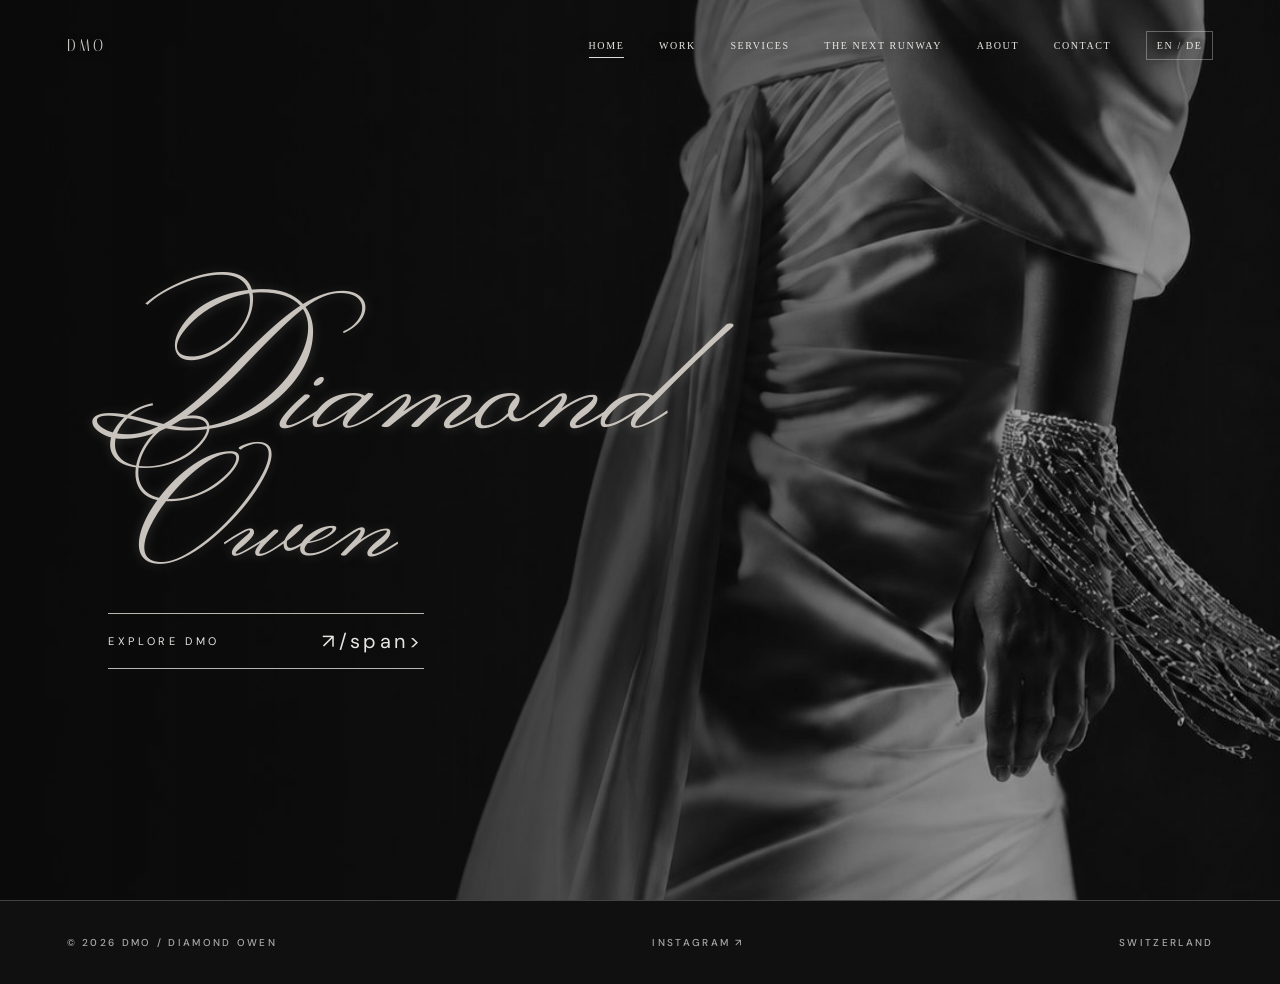
==== index.html @ 36772b0c "Update index.html" ====
<!doctype html><html lang="en"><head><meta charset="utf-8"><meta name="viewport" content="width=device-width,initial-scale=1"><meta name="description" content="Diamond Owen — fashion design, creative direction and The Next Runway."><title>Home — DMO / Diamond Owen</title><link rel="stylesheet" href="style.css"></head><body class="home-fullbleed"><header><a class="brand" href="index.html" aria-label="DMO home">DMO</a><button class="menu" aria-label="Toggle menu" aria-expanded="false">☰</button><nav class="nav" aria-label="Main navigation"><a href="index.html" class="active" data-en="HOME" data-de="START">HOME</a><a href="work.html" class="" data-en="WORK" data-de="ARBEITEN">WORK</a><a href="services.html" class="" data-en="SERVICES" data-de="LEISTUNGEN">SERVICES</a><a href="runway.html" class="" data-en="THE NEXT RUNWAY" data-de="THE NEXT RUNWAY">THE NEXT RUNWAY</a><a href="about.html" class="" data-en="ABOUT" data-de="ÜBER MICH">ABOUT</a><a href="contact.html" class="" data-en="CONTACT" data-de="KONTAKT">CONTACT</a><button class="lang" aria-label="Switch language">EN / DE</button></nav></header><main class="maison-home">
<section class="maison-hero" aria-label="Diamond Owen editorial homepage">
  <div class="maison-image" role="img" aria-label="Black and white draped garment with silver chain bracelet"></div>
  <div class="maison-shade"></div>
  
  <div class="maison-title wipe"><h1 class="type-statement burgues-title"><span class="signature-line">Diamond</span><span class="signature-line signature-owen">Owen</span></h1><a class="maison-enter" href="work.html"><span data-en="EXPLORE DMO" data-de="DMO ENTDECKEN">EXPLORE DMO</span><span class="maison-enter-icon" aria-hidden="true">&#8599;/span></a></div>
</section>
</main><footer class="footer"><span>© 2026 DMO / DIAMOND OWEN</span><a href="https://www.instagram.com/diamondowen.official/" target="_blank" rel="noopener">INSTAGRAM ↗</a><span>SWITZERLAND</span></footer><script src="script.js" defer></script></body></html>
---- style.css ----
@import url('https://fonts.googleapis.com/css2?family=DM+Sans:wght@300;400;500;600&family=Italiana&display=swap');
:root{--ink:#0b0b0b;--paper:#ecebe8;--line:#5a5856;--muted:#b7b5b0}*{box-sizing:border-box}html{background:var(--ink)}body{margin:0;background:var(--ink);color:var(--paper);font-family:'DM Sans',Arial,sans-serif;-webkit-font-smoothing:antialiased}a{color:inherit;text-decoration:none}button{font:inherit;cursor:pointer}::selection{background:#ddd;color:#111}header{height:91px;position:relative;z-index:20;display:flex;align-items:center;justify-content:space-between;padding:0 5.2%;border-bottom:1px solid #ffffff30;background:#0b0b0b}.brand{font:400 34px/1 'Italiana',Georgia,serif;letter-spacing:.1em}.nav{display:flex;gap:clamp(17px,2.5vw,46px);align-items:center}.nav a,.lang,.overline,.cta,.micro,.footer,.index{font-size:10px;letter-spacing:.23em;text-transform:uppercase;font-weight:500}.nav a{position:relative;white-space:nowrap;padding:9px 0}.nav a:after{content:'';position:absolute;bottom:2px;left:0;width:0;height:1px;background:#ddd;transition:width .4s}.nav a:hover:after,.nav a.active:after{width:100%}.lang{background:none;border:1px solid #ffffff50;color:var(--paper);padding:10px 13px}.menu{display:none;border:0;background:none;color:white;font-size:26px}.overline{color:#ddd;line-height:1.8}.serif{font-family:'Italiana',Georgia,serif;font-weight:400;letter-spacing:-.035em}.cta{display:inline-flex;align-items:center;gap:40px;border-bottom:1px solid #ddd;padding:14px 0;transition:gap .35s}.cta:hover{gap:65px}.cta .arrow{font-size:19px;line-height:0}.frame{position:relative;overflow:hidden}.home-hero{min-height:calc(100svh - 91px);display:flex;align-items:center;background:#0c0c0c}.home-photo{position:absolute;inset:0 0 0 40%;background:url('assets/hero-reference.jpg') center 45%/cover no-repeat;filter:grayscale(1)}.home-hero:after{content:'';position:absolute;inset:0;background:linear-gradient(90deg,#0b0b0b 0%,#0b0b0bf2 25%,#0b0b0b80 50%,transparent 78%);pointer-events:none}.home-copy{position:relative;z-index:2;width:100%;padding:9vw 7.2%;}.home-copy h1{font:400 clamp(75px,10vw,174px)/.85 'Italiana',Georgia,serif;letter-spacing:-.07em;margin:40px 0 42px;max-width:850px}.home-copy .descriptor{letter-spacing:.28em;font-size:10px;line-height:2.5;max-width:500px}.home-copy .cta{margin-top:65px}.side-index{position:absolute;right:4%;bottom:35px;z-index:2;color:#ddd;font-size:10px;letter-spacing:.2em}.intro-grid{display:grid;grid-template-columns:1fr 1fr;min-height:75vh}.intro-text{padding:12vw 8vw;display:flex;flex-direction:column;justify-content:center}.intro-text h2{font-size:clamp(62px,7vw,120px);line-height:.88;margin:26px 0 40px}.intro-text p{font-size:14px;line-height:2;max-width:460px;color:#bbb}.intro-image{position:relative;min-height:600px}.intro-image img{position:absolute;inset:0;width:100%;height:100%;object-fit:cover;filter:grayscale(1)}.page-head{position:relative;min-height:520px;display:flex;align-items:center;padding:8vw 7%;border-bottom:1px solid #ffffff35;overflow:hidden}.page-head h1{font-size:clamp(85px,13vw,205px);line-height:.8;margin:22px 0 25px;position:relative;z-index:2}.page-head .sub{font-size:11px;letter-spacing:.3em;line-height:2;position:relative;z-index:2}.page-head .head-image{position:absolute;right:0;top:0;height:100%;width:51%;object-fit:cover;filter:grayscale(1) brightness(.58);mask-image:linear-gradient(90deg,transparent,#000 40%)}.work-grid{display:grid;grid-template-columns:repeat(3,minmax(0,1fr))}.tile{position:relative;display:block;height:clamp(500px,60vw,730px);border-right:1px solid #ffffff55;overflow:hidden}.tile:last-child{border-right:0}.tile img{width:100%;height:100%;object-fit:cover;filter:grayscale(1) brightness(.67);transition:transform 1.2s ease,filter 1.2s}.tile:hover img{transform:scale(1.06);filter:grayscale(1) brightness(.88)}.tile:after{content:'';position:absolute;inset:0;background:linear-gradient(0deg,#000d,transparent 55%)}.tile .label{position:absolute;bottom:8%;left:8%;z-index:2}.tile h2{font:400 clamp(35px,4vw,65px)/.94 'Italiana',Georgia,serif;margin:18px 0}.tile .arrow{font-size:28px}.statement{padding:10vw 7%;border-bottom:1px solid #ffffff35;display:flex;justify-content:space-between;gap:60px}.statement h2{font:400 clamp(45px,7vw,105px)/1 'Italiana',Georgia,serif;margin:0;max-width:900px}.statement p{max-width:320px;color:#aaa;line-height:1.9;font-size:13px}.service-list{padding:4vw 7% 10vw}.service-row{display:grid;grid-template-columns:80px 1fr 1fr 30px;gap:30px;align-items:start;padding:55px 0;border-bottom:1px solid #ffffff55}.service-row h2{font:400 clamp(38px,5vw,78px)/1 'Italiana',Georgia,serif;margin:0}.service-row p{font-size:13px;line-height:2;color:#bbb;max-width:380px;margin:0}.service-row a{font-size:26px;transition:transform .3s}.service-row a:hover{transform:translate(6px,-6px)}.runway-feature{display:grid;grid-template-columns:48% 1fr;gap:6%;padding:8vw 7%;align-items:center}.runway-feature img{width:100%;height:690px;object-fit:cover;filter:grayscale(1)}.runway-feature h2{font:400 clamp(60px,8vw,120px)/.9 'Italiana',Georgia,serif;margin:25px 0}.runway-feature p,.about-text p{font-size:14px;line-height:2.1;color:#c0bebc}.gallery{display:grid;grid-template-columns:1fr 1fr 1fr;gap:10px;padding:0 7% 9vw}.gallery img{width:100%;height:480px;object-fit:cover;filter:grayscale(1);transition:filter .5s}.gallery img:hover{filter:grayscale(0)}.about-layout{display:grid;grid-template-columns:44% 1fr;gap:7%;padding:9vw 7%}.about-layout>img{width:100%;height:780px;object-fit:cover;filter:grayscale(1)}.about-text h2{font:400 clamp(52px,7vw,105px)/.95 'Italiana',Georgia,serif;margin:22px 0 50px}.about-text p{max-width:610px}.contact-panel{min-height:70vh;padding:12vw 7%;display:flex;flex-direction:column;justify-content:center}.contact-panel h1{font:400 clamp(80px,13vw,190px)/.88 'Italiana',Georgia,serif;margin:20px 0 50px}.contact-panel .email{font-size:clamp(15px,2.5vw,28px);border-bottom:1px solid #888;align-self:flex-start;padding-bottom:14px;letter-spacing:.07em}.footer{border-top:1px solid #ffffff35;display:flex;justify-content:space-between;gap:20px;padding:35px 5.2%;color:#a9a9a9}.reveal{opacity:0;transform:translateY(35px);transition:opacity .85s ease,transform .85s ease}.reveal.visible{opacity:1;transform:none}.wipe{animation:arrive 1.1s both}@keyframes arrive{from{opacity:0;transform:translateY(25px)}to{opacity:1;transform:none}}@media(max-width:900px){header{height:72px}.menu{display:block}.nav{display:none;position:absolute;top:72px;left:0;right:0;padding:30px 7%;background:#0b0b0b;flex-direction:column;align-items:flex-start;border-bottom:1px solid #777}.nav.open{display:flex}.home-hero{min-height:calc(100svh - 72px)}.home-photo{left:15%;opacity:.8}.home-hero:after{background:linear-gradient(90deg,#0b0b0bed,#0b0b0b66 80%)}.home-copy h1{font-size:clamp(65px,12vw,110px)}.intro-grid,.runway-feature,.about-layout{grid-template-columns:1fr}.intro-image{min-height:450px}.work-grid{grid-template-columns:1fr}.tile{height:560px;border-right:0;border-bottom:1px solid #777}.statement{display:block}.service-row{grid-template-columns:35px 1fr 28px}.service-row p{grid-column:2;grid-row:2}.service-row a{grid-column:3;grid-row:1}.gallery{grid-template-columns:1fr 1fr}.gallery img{height:300px}.runway-feature img{height:520px}.about-layout>img{height:560px}.page-head{min-height:400px}.footer{flex-wrap:wrap}}@media(max-width:520px){.home-copy{padding:12vw 7%}.home-copy h1{font-size:72px}.home-photo{left:0;background-position:60% center}.home-hero:after{background:linear-gradient(90deg,#0b0b0bf5,#0b0b0b66)}.page-head h1{font-size:72px}.gallery{grid-template-columns:1fr}.gallery img{height:380px}.statement h2{font-size:58px}.footer{font-size:9px}}@media(prefers-reduced-motion:reduce){*,*:before,*:after{animation:none!important;transition:none!important;scroll-behavior:auto!important}.reveal{opacity:1;transform:none}}
/* MAISON EDITORIAL / refined typography and image treatment */
:root{--ink:#090909;--paper:#e8e6e2}
header{height:78px;background:rgba(8,8,8,.93);border-bottom:1px solid rgba(255,255,255,.19);padding:0 4.5%;backdrop-filter:blur(12px)}
.brand{font-family:Georgia,serif;font-size:26px;letter-spacing:.21em;font-weight:400}
.nav a,.lang{font-family:Georgia,serif;font-weight:400;font-size:10px;letter-spacing:.16em}
.nav{gap:clamp(16px,2.7vw,43px)}
.lang{padding:8px 10px}
.maison-home{background:#090909}.maison-hero{position:relative;min-height:calc(100svh - 78px);height:min(920px,calc(100svh - 78px));overflow:hidden;isolation:isolate;background:#111}
.maison-image{position:absolute;inset:0;background-image:url('assets/hero-reference.jpg');background-size:auto 120%;background-position:right 42%;background-repeat:no-repeat;filter:grayscale(1) contrast(1.05);transform:scale(1.015);animation:maison-image-in 2.2s cubic-bezier(.2,.7,.1,1) both}
.maison-shade{position:absolute;inset:0;background:linear-gradient(90deg,#090909 0%,#090909 25%,rgba(9,9,9,.97) 35%,rgba(9,9,9,.78) 47%,rgba(9,9,9,.18) 69%,rgba(9,9,9,.05) 100%);pointer-events:none}
.maison-meta{position:absolute;top:7%;left:6%;right:6%;display:flex;justify-content:space-between;font-size:9px;letter-spacing:.26em;color:#d4d0cb;z-index:2}
.maison-title{position:absolute;z-index:3;left:7%;top:49%;transform:translateY(-43%);width:min(57%,760px);animation:maison-copy-in 1.15s ease both}
.maison-kicker{font-size:10px;letter-spacing:.34em;margin-bottom:30px;color:#d4d0cb}
.maison-title h1{font-family:Arial,Helvetica,sans-serif;font-size:clamp(64px,8.8vw,154px);font-weight:400;line-height:.94;letter-spacing:-.075em;margin:0;white-space:nowrap}
.maison-title h1 span{display:block}.maison-period{display:inline!important;color:#85817e}
.maison-rule{width:75px;height:1px;background:#b9b5af;margin:39px 0 27px}
.maison-caption{font-size:12px;line-height:1.9;letter-spacing:.035em;color:#d0ceca;max-width:360px}
.maison-enter{margin-top:40px;display:inline-flex;align-items:center;justify-content:space-between;gap:70px;padding:17px 0;border-top:1px solid #b9b5af;border-bottom:1px solid #b9b5af;font-size:10px;letter-spacing:.22em;transition:padding .3s,background .3s}
.maison-enter:hover{padding-left:15px;padding-right:15px;background:#f2eee7;color:#090909}.maison-enter-icon{font-size:20px}
.maison-vertical{position:absolute;z-index:2;right:2.7%;top:48%;writing-mode:vertical-rl;font-size:9px;letter-spacing:.26em;color:#e4e0db}
.maison-scroll{position:absolute;bottom:5%;left:7%;z-index:2;font-size:9px;letter-spacing:.23em;display:flex;gap:25px;align-items:center}.maison-scroll span{font-size:22px}
.maison-manifesto{display:grid;grid-template-columns:26% 1fr;padding:10vw 7%;border-top:1px solid #444;border-bottom:1px solid #444;gap:4vw}
.maison-manifesto-label,.maison-small{font-size:10px;letter-spacing:.25em;color:#bbb}
.maison-big{font-family:Arial,Helvetica,sans-serif;font-size:clamp(52px,8vw,140px);font-weight:400;letter-spacing:-.065em;line-height:1.01;margin:0}.maison-big em{font-family:Georgia,serif;font-weight:400;letter-spacing:-.07em}
.maison-manifesto-bottom{display:flex;gap:40px;align-items:end;justify-content:space-between;margin-top:70px}.maison-manifesto-bottom p{max-width:370px;font-size:14px;line-height:1.9;color:#bdbab5}
.maison-line-link{display:inline-block;white-space:nowrap;padding:13px 0;border-bottom:1px solid #aaa;font-size:10px;letter-spacing:.2em;transition:letter-spacing .3s}.maison-line-link:hover{letter-spacing:.27em}
.maison-feature{display:grid;grid-template-columns:56% 44%;min-height:750px}.maison-feature-image{position:relative;display:block;overflow:hidden}.maison-feature-image img{width:100%;height:100%;object-fit:cover;filter:grayscale(1) brightness(.7);transition:transform 1.2s,filter 1.2s}.maison-feature-image:hover img{transform:scale(1.04);filter:grayscale(1) brightness(.88)}.maison-image-index{position:absolute;bottom:40px;left:40px;font-size:10px;letter-spacing:.24em}
.maison-feature-copy{padding:10%;display:flex;flex-direction:column;justify-content:center;align-items:start}.maison-feature-copy h2{font:400 clamp(53px,6vw,105px)/.97 Arial,sans-serif;letter-spacing:-.07em;margin:30px 0}.maison-feature-copy h2 i{font-family:Georgia,serif;font-weight:400}.maison-feature-copy p{font-size:14px;line-height:1.9;color:#bbb;max-width:380px;margin:0 0 30px}
@keyframes maison-image-in{from{opacity:.35;transform:scale(1.06)}to{opacity:1;transform:scale(1.015)}}@keyframes maison-copy-in{from{opacity:0;translate:0 25px}to{opacity:1;translate:0 0}}
@media(min-width:1450px){.maison-image{background-size:auto 125%;background-position:right center}.maison-shade{background:linear-gradient(90deg,#090909 0%,#090909 27%,rgba(9,9,9,.95) 39%,rgba(9,9,9,.55) 57%,transparent 83%)}}
@media(max-width:900px){header{height:72px}.maison-hero{min-height:720px;height:calc(100svh - 72px)}.maison-image{background-size:auto 105%;background-position:68% center}.maison-shade{background:linear-gradient(90deg,#090909 0%,rgba(9,9,9,.9) 33%,rgba(9,9,9,.32) 100%)}.maison-title{left:7%;width:75%;top:52%}.maison-title h1{font-size:clamp(58px,10vw,105px)}.maison-meta{top:5%}.maison-manifesto{grid-template-columns:1fr;gap:60px}.maison-feature{grid-template-columns:1fr}.maison-feature-image{height:650px}.maison-feature-copy{min-height:480px}}
@media(max-width:550px){.maison-hero{min-height:700px}.maison-image{background-size:auto 100%;background-position:61% center}.maison-shade{background:linear-gradient(90deg,rgba(9,9,9,.97),rgba(9,9,9,.8) 45%,rgba(9,9,9,.25) 100%)}.maison-meta span:last-child{display:none}.maison-title{width:88%;top:51%}.maison-title h1{font-size:clamp(53px,13.2vw,75px)}.maison-kicker{font-size:8px}.maison-caption{font-size:11px}.maison-enter{gap:35px}.maison-vertical{display:none}.maison-big{font-size:clamp(48px,11vw,75px)}.maison-manifesto-bottom{display:block}.maison-manifesto-bottom .maison-line-link{margin-top:24px}.maison-feature-image{height:510px}}
@media(prefers-reduced-motion:reduce){.maison-image,.maison-title{animation:none}}

/* 2026 refined art direction: restraint, editorial space, no unnecessary hero labels */
.maison-hero{height:calc(100svh - 78px);min-height:640px;background:#090909}
.maison-image{background-size:auto 114%;background-position:right center;filter:grayscale(1) contrast(1.09) brightness(.84)}
.maison-shade{background:linear-gradient(90deg,#090909 0%,#090909 13%,rgba(9,9,9,.97) 29%,rgba(9,9,9,.73) 45%,rgba(9,9,9,.18) 69%,rgba(9,9,9,0) 100%)}
.maison-title{left:7.5%;top:53%;width:min(58%,760px)}
.maison-title h1{font-family:Arial,Helvetica,sans-serif;font-weight:300;font-size:clamp(65px,7.2vw,115px);line-height:1.04;letter-spacing:-.045em;white-space:normal}
.maison-title h1 span{display:block}
.maison-rule{margin-top:36px;opacity:.55}
.maison-enter{margin-top:48px;font-size:10px;letter-spacing:.29em}
.maison-enter:hover{opacity:.6}
.about-layout>img{object-fit:cover;object-position:center 35%;filter:grayscale(1) contrast(1.1)}
@media(max-width:900px){.maison-image{background-size:auto 105%;background-position:70% center}.maison-title{width:80%;top:54%}.maison-title h1{font-size:clamp(60px,9.5vw,96px)}}
@media(max-width:550px){.maison-hero{min-height:680px}.maison-image{background-size:auto 100%;background-position:66% center}.maison-shade{background:linear-gradient(90deg,rgba(9,9,9,.94),rgba(9,9,9,.7) 50%,rgba(9,9,9,.18))}.maison-title{left:7%;width:89%}.maison-title h1{font-size:clamp(49px,12vw,70px);letter-spacing:-.04em}}

/* Refined editorial details + direct commission actions */
.maison-dot{display:inline!important;color:#d0c7ba;font-weight:300;letter-spacing:0;position:relative;left:.025em}
.hero-actions{display:flex;flex-wrap:wrap;gap:12px 32px;margin-top:24px}.hero-secondary{font-size:10px;letter-spacing:.19em;border-bottom:1px solid #777;padding:12px 0;transition:border-color .3s,transform .3s}.hero-secondary:hover{border-color:#fff;transform:translateY(-3px)}
.maison-enter{margin-top:26px}
.booking-strip{border-top:1px solid #494949;border-bottom:1px solid #494949;padding:32px 7.5%;display:grid;grid-template-columns:1fr 3fr;gap:40px;background:#101010}.booking-label{font-size:10px;letter-spacing:.25em;color:#9b9691;padding-top:13px}.booking-items{display:grid;grid-template-columns:repeat(3,1fr);gap:24px}.booking-items a{display:flex;justify-content:space-between;align-items:center;gap:12px;border-bottom:1px solid #777;padding:12px 0;font-size:11px;letter-spacing:.13em;transition:padding .3s,border-color .3s}.booking-items a:hover{padding-left:8px;border-color:#fff}.booking-items span{font-size:19px}
.service-row{grid-template-columns:60px minmax(0,1.15fr) minmax(0,1fr) 125px}.service-row a.book-service{font:500 10px/1.5 Arial,sans-serif;letter-spacing:.16em;white-space:nowrap;border-bottom:1px solid #999;padding:5px 0}.service-row a.book-service:hover{transform:translateY(-3px)}
@media(max-width:900px){.booking-strip{grid-template-columns:1fr}.booking-items{grid-template-columns:1fr 1fr}.service-row{grid-template-columns:35px 1fr 100px}.service-row p{grid-column:2/4;grid-row:2}.service-row a.book-service{grid-column:3;grid-row:1}}
@media(max-width:550px){.booking-items{grid-template-columns:1fr}.hero-actions{gap:8px 18px}.hero-secondary{font-size:9px}.maison-enter{margin-top:20px}.booking-strip{padding:28px 7%}.service-row{grid-template-columns:28px 1fr 88px;gap:14px}.service-row a.book-service{font-size:9px}}

/* 2026 DMO / maison textured home revision */
.maison-hero{background:#171717;isolation:isolate}
.maison-hero::before{content:"";position:absolute;inset:0;z-index:1;pointer-events:none;background:radial-gradient(ellipse at 21% 45%,rgba(103,100,96,.16),transparent 49%),linear-gradient(115deg,rgba(57,56,54,.20),transparent 55%),url('assets/editorial-grain.svg');background-size:auto,auto,240px 240px;opacity:.75;mix-blend-mode:screen}
.maison-image{background-image:url('assets/hero-original.jpg');background-size:auto 116%;background-position:right center;filter:grayscale(1) contrast(1.08) brightness(.84)}
.maison-shade{background:linear-gradient(90deg,rgba(14,14,14,.97) 0%,rgba(17,17,17,.92) 24%,rgba(17,17,17,.73) 41%,rgba(17,17,17,.18) 67%,transparent 100%)}
.maison-title{z-index:3;left:7%;width:min(65%,900px)}
.maison-title h1{font-size:clamp(62px,8vw,132px);line-height:1.02;letter-spacing:-.045em;font-weight:300}
.maison-enter{display:inline-flex;align-items:center;gap:48px;text-decoration:none;transition:gap .3s ease,opacity .3s ease}
.maison-enter:hover{gap:64px;opacity:.72}
@media(max-width:900px){.maison-image{background-size:auto 105%;background-position:68% center}.maison-title{width:85%}}
@media(max-width:550px){.maison-image{background-size:auto 100%;background-position:64% center}.maison-shade{background:linear-gradient(90deg,rgba(14,14,14,.95),rgba(14,14,14,.79) 49%,rgba(14,14,14,.19))}.maison-title{width:91%}.maison-title h1{font-size:clamp(51px,12vw,75px)}}


/* Full-bleed editorial homepage: the navigation belongs to the photograph. */
body.home-fullbleed {background:#101010}
.home-fullbleed header {position:absolute;inset:0 0 auto 0;z-index:30;height:90px;background:transparent!important;border:0!important;box-shadow:none!important;backdrop-filter:none!important;-webkit-backdrop-filter:none!important;padding:0 5.2%}
.home-fullbleed .maison-home {background:#101010}
.home-fullbleed .maison-hero {height:100svh;min-height:650px;background:#111}
.home-fullbleed .maison-image {inset:0;background-image:url('assets/hero-original.jpg');background-size:cover;background-position:center center;filter:grayscale(1) brightness(.77) contrast(1.06);transform:none;animation:fullbleed-enter 1.4s ease both}
/* A continuous veil over the same full-width photograph: no two-column seam. */
.home-fullbleed .maison-shade {z-index:1;background:linear-gradient(90deg,rgba(10,10,10,.91) 0%,rgba(10,10,10,.78) 26%,rgba(10,10,10,.50) 46%,rgba(10,10,10,.14) 72%,rgba(10,10,10,.04) 100%)}
.home-fullbleed .maison-hero::before {z-index:2;opacity:.21;mix-blend-mode:soft-light}
.home-fullbleed .maison-title {z-index:4;top:54%;}
.home-fullbleed .nav a,.home-fullbleed .brand {text-shadow:0 1px 12px rgba(0,0,0,.5)}
@keyframes fullbleed-enter {from{opacity:.45}to{opacity:1}}
@media(max-width:900px){.home-fullbleed header{height:72px}.home-fullbleed .maison-image{background-position:61% center}.home-fullbleed .maison-shade{background:linear-gradient(90deg,rgba(10,10,10,.89),rgba(10,10,10,.60) 55%,rgba(10,10,10,.12))}.home-fullbleed .nav.open{background:rgba(10,10,10,.96)}}
@media(max-width:550px){.home-fullbleed .maison-image{background-position:64% center}.home-fullbleed .maison-title{top:55%}.home-fullbleed .maison-shade{background:linear-gradient(90deg,rgba(10,10,10,.87),rgba(10,10,10,.63) 60%,rgba(10,10,10,.25))}}
@media(prefers-reduced-motion:reduce){.home-fullbleed .maison-image{animation:none}}

/* DMO / typography as a fashion-house signature — deliberate, responsive, no overlap */
.home-fullbleed .maison-title{left:6.5%;top:54%;width:min(87%,1120px);transform:translateY(-45%)}
.home-fullbleed .maison-title .type-statement{font-family:Impact,'Arial Narrow','Helvetica Neue',Arial,sans-serif;font-stretch:condensed;font-weight:800;letter-spacing:-.055em;line-height:.80;margin:0;max-width:none;text-transform:uppercase}
.home-fullbleed .maison-title .type-first{display:block;font-size:clamp(86px,12.4vw,210px);color:#f1efec;white-space:nowrap}
.home-fullbleed .maison-title .type-second{display:block;font-size:clamp(100px,16.8vw,280px);letter-spacing:-.07em;color:transparent;-webkit-text-stroke:1.6px #f1efec;text-stroke:1.6px #f1efec;white-space:nowrap;margin-left:8.5%;margin-top:.035em}
.home-fullbleed .maison-title .type-period{display:inline;color:#f1efec;-webkit-text-stroke:0;position:relative;left:.01em}
.home-fullbleed .maison-enter{margin-top:clamp(55px,8vw,125px);margin-left:10%;padding:14px 0;border-bottom:1px solid rgba(255,255,255,.7);font-size:11px;letter-spacing:.33em;gap:clamp(40px,8vw,130px)}
.home-fullbleed .maison-enter:hover{gap:clamp(55px,10vw,150px)}
@media(max-width:1000px){.home-fullbleed .maison-title .type-first{font-size:clamp(69px,12vw,125px)}.home-fullbleed .maison-title .type-second{font-size:clamp(90px,17vw,170px)}.home-fullbleed .maison-title{left:5%;width:94%}}
@media(max-width:650px){.home-fullbleed .maison-title{left:5%;width:95%;top:55%}.home-fullbleed .maison-title .type-first{font-size:clamp(51px,12.3vw,82px)}.home-fullbleed .maison-title .type-second{font-size:clamp(72px,17.4vw,120px);-webkit-text-stroke:1px #f1efec;margin-left:3%}.home-fullbleed .maison-enter{margin-left:3%;margin-top:70px;font-size:9px}}

/* DMO editorial signature — add licensed Burgues Script as assets/BurguesScript.woff2 */
@font-face{font-family:"Burgues Script";src:url("assets/BurguesScript.woff2") format("woff2");font-style:normal;font-weight:400;font-display:swap}
.home-fullbleed .maison-title .burgues-title{font-family:"Burgues Script","Snell Roundhand","Apple Chancery","URW Chancery L",cursive;font-weight:400;font-size:clamp(78px,10vw,165px);line-height:1.3;letter-spacing:0;text-transform:none;white-space:nowrap;color:#f2efeb;-webkit-text-stroke:0;text-shadow:0 2px 18px rgba(0,0,0,.15);padding:.1em .05em .25em;overflow:visible}
.home-fullbleed .maison-title{width:min(90%,1200px)}
@media(max-width:800px){.home-fullbleed .maison-title .burgues-title{font-size:clamp(55px,10.5vw,100px);white-space:normal;line-height:1.15}}

/* November refinement: discreet atelier monogram and expressive calligraphic wordmark. */
.home-fullbleed header .brand{font-family:'Italiana','Times New Roman',serif!important;font-size:17px!important;font-weight:300!important;letter-spacing:.18em!important;line-height:1!important;opacity:.86;transform:scaleX(.82);transform-origin:left center}
.home-fullbleed .maison-title{left:7%;width:min(89%,1250px);top:52%}
.home-fullbleed .maison-title .burgues-title{font-family:'Burgues Script','Snell Roundhand','Apple Chancery','URW Chancery L',cursive!important;font-size:clamp(82px,11vw,180px)!important;font-weight:400!important;font-style:italic;line-height:1.35!important;letter-spacing:-.035em!important;white-space:nowrap;text-transform:none!important;max-width:100%;margin:0;position:relative;isolation:isolate}
.home-fullbleed .maison-title .burgues-title::after{content:'';display:block;position:absolute;left:0;bottom:0;width:min(65%,640px);height:36px;border-bottom:1px solid rgba(244,241,235,.65);border-radius:0 0 80% 30%;transform:rotate(-3deg);pointer-events:none}
.home-fullbleed .maison-enter{margin-top:75px;margin-left:2%}
@media(max-width:800px){.home-fullbleed .maison-title .burgues-title{font-size:clamp(53px,10.2vw,100px)!important;white-space:normal;line-height:1.2!important}.home-fullbleed .maison-title .burgues-title::after{bottom:-16px;height:20px}.home-fullbleed .maison-enter{margin-top:65px}}

/* Original Monsieur La Doulaise letterforms, converted to scalable SVG outlines. */
.home-fullbleed .maison-title .burgues-title{padding:0!important;margin:0!important;line-height:1!important;max-width:min(92vw,1150px)!important;overflow:visible!important;font-style:normal!important}
.home-fullbleed .maison-title .burgues-title::after{display:none!important;content:none!important}
.home-fullbleed .maison-title .calligraphy-wordmark{display:block;width:100%;height:auto;max-height:36vh;object-fit:contain;object-position:left center;filter:drop-shadow(0 2px 8px rgba(0,0,0,.18))}
.home-fullbleed .maison-enter{margin-top:clamp(26px,4vw,65px)!important}
@media(max-width:700px){.home-fullbleed .maison-title .burgues-title{max-width:95vw!important}.home-fullbleed .maison-title .calligraphy-wordmark{max-height:28vh}.home-fullbleed .maison-enter{margin-top:30px!important}}

@font-face{font-family:"Monsieur La Doulaise";src:url("assets/MonsieurLaDoulaise-Regular.ttf") format("truetype");font-weight:400;font-display:swap}
.home-fullbleed .maison-title{left:7%!important;width:min(48vw,690px)!important;top:51%!important}
.home-fullbleed .maison-title .burgues-title{font-family:"Monsieur La Doulaise",cursive!important;font-size:clamp(94px,11.2vw,185px)!important;font-style:normal!important;line-height:.72!important;letter-spacing:0!important;white-space:normal!important;max-width:100%!important}
.home-fullbleed .maison-title .signature-line{display:block;white-space:nowrap;font-weight:400;padding:.18em .12em .14em .02em}
.home-fullbleed .maison-title .signature-owen{margin-top:-.18em;margin-left:.28em}
.home-fullbleed .maison-enter{margin-top:clamp(12px,2vw,30px)!important;margin-left:3%!important}
@media(max-width:800px){.home-fullbleed .maison-title{width:63vw!important;left:5%!important}.home-fullbleed .maison-title .burgues-title{font-size:clamp(80px,15vw,135px)!important}}
@media(max-width:550px){.home-fullbleed .maison-title{width:80vw!important;left:5%!important}.home-fullbleed .maison-title .burgues-title{font-size:clamp(75px,17vw,105px)!important}}

/* Homepage: Diamond enlarged, Owen unchanged */
.home-fullbleed .maison-title .signature-line:first-child{font-size:1.19em!important;transform-origin:left bottom;position:relative;z-index:1;}

/* DMO editorial motion, layered onto the approved original design. */
.home-fullbleed .maison-image{animation:dmo-photo-arrive 2.3s cubic-bezier(.19,1,.22,1) both}
.home-fullbleed .maison-title .signature-line{display:block;overflow:visible!important;clip-path:none!important;mask-image:none!important;-webkit-mask-image:none!important;opacity:0;animation:dmo-signature-arrive 1.55s cubic-bezier(.22,1,.36,1) .35s both;transform-origin:left center}
.home-fullbleed .maison-title .signature-owen{animation-delay:1.02s}
.home-fullbleed .maison-enter{animation:dmo-enter-arrive .9s cubic-bezier(.22,1,.36,1) 1.95s both}
@keyframes dmo-photo-arrive{from{opacity:.55;filter:grayscale(1) brightness(.65);transform:scale(1.025)}to{opacity:1;filter:grayscale(1) brightness(.77);transform:scale(1)}}
@keyframes dmo-signature-arrive{from{opacity:0;transform:translate3d(0,24px,0)}to{opacity:1;transform:translate3d(0,0,0)}}
@keyframes dmo-enter-arrive{from{opacity:0;transform:translateY(12px)}to{opacity:1;transform:translateY(0)}}
@media(prefers-reduced-motion:reduce){.home-fullbleed .maison-image,.home-fullbleed .maison-title .signature-line,.home-fullbleed .maison-enter{animation:none!important;opacity:1!important;transform:none!important}}
/* Gentle hover motion only on editorial cards, never on body copy. */
.work-grid a img,.work-grid .tile img{transition:transform .9s cubic-bezier(.22,1,.36,1)}
.work-grid a:hover img,.work-grid .tile:hover img{transform:scale(1.035)}

/* Homepage only: subtle warm charcoal signature, all other styling unchanged. */
.home-fullbleed .maison-title .burgues-title{color:#C9C3BD!important;-webkit-text-fill-color:#C9C3BD!important;-webkit-text-stroke:0!important;text-shadow:0 1px 12px rgba(245,241,235,.18)!important}

/* ABOUT DMO — restrained fashion-editorial introduction. Other pages unchanged. */
.dmo-identity{background:#e9e7e2;color:#191919;padding:clamp(26px,4vw,60px) clamp(22px,6vw,100px) clamp(72px,11vw,165px)}
.dmo-identity-meta{display:flex;justify-content:space-between;gap:18px;padding-bottom:14px;border-bottom:1px solid #bdbab3;font:500 10px/1.5 Arial,sans-serif;letter-spacing:.13em}
.dmo-identity-body{padding-top:clamp(60px,8vw,115px)}
.dmo-identity-kicker{font:500 11px/1.4 Arial,sans-serif;letter-spacing:.24em;margin:0 0 25px}
.dmo-identity h2{font-family:Georgia,'Times New Roman',serif;font-weight:400;letter-spacing:-.075em;line-height:.92;font-size:clamp(66px,11vw,174px);margin:0 0 clamp(50px,7vw,110px)}
.dmo-identity h2 em{font-weight:400;font-style:italic}
.dmo-identity-copy{margin-left:auto;width:min(100%,580px);font:400 clamp(15px,1.5vw,19px)/1.75 Arial,sans-serif}
.dmo-identity-copy p{margin:0 0 24px}
.dmo-identity-copy .dmo-identity-signature{font-family:Georgia,serif;font-style:italic;font-size:clamp(19px,2.2vw,29px);line-height:1.35;margin:44px 0 0}
@media(max-width:680px){.dmo-identity-meta span:nth-child(2){display:none}.dmo-identity h2{font-size:clamp(58px,12vw,100px)}.dmo-identity-copy{margin-left:0}.dmo-identity{padding-bottom:75px}}

/* About page: integrated into the original dark, image-led editorial layout. */
.about-text .about-dmo-lead{font-size:clamp(17px,1.65vw,21px);line-height:1.5;letter-spacing:-.01em}
.about-text .about-founder-label{margin-top:clamp(36px,5vw,76px);margin-bottom:18px;opacity:.65}
.about-text .about-founder-heading{font-family:Georgia,'Times New Roman',serif;font-weight:400;font-size:clamp(30px,3.4vw,54px);line-height:1.1;letter-spacing:-.045em;margin:0 0 28px}
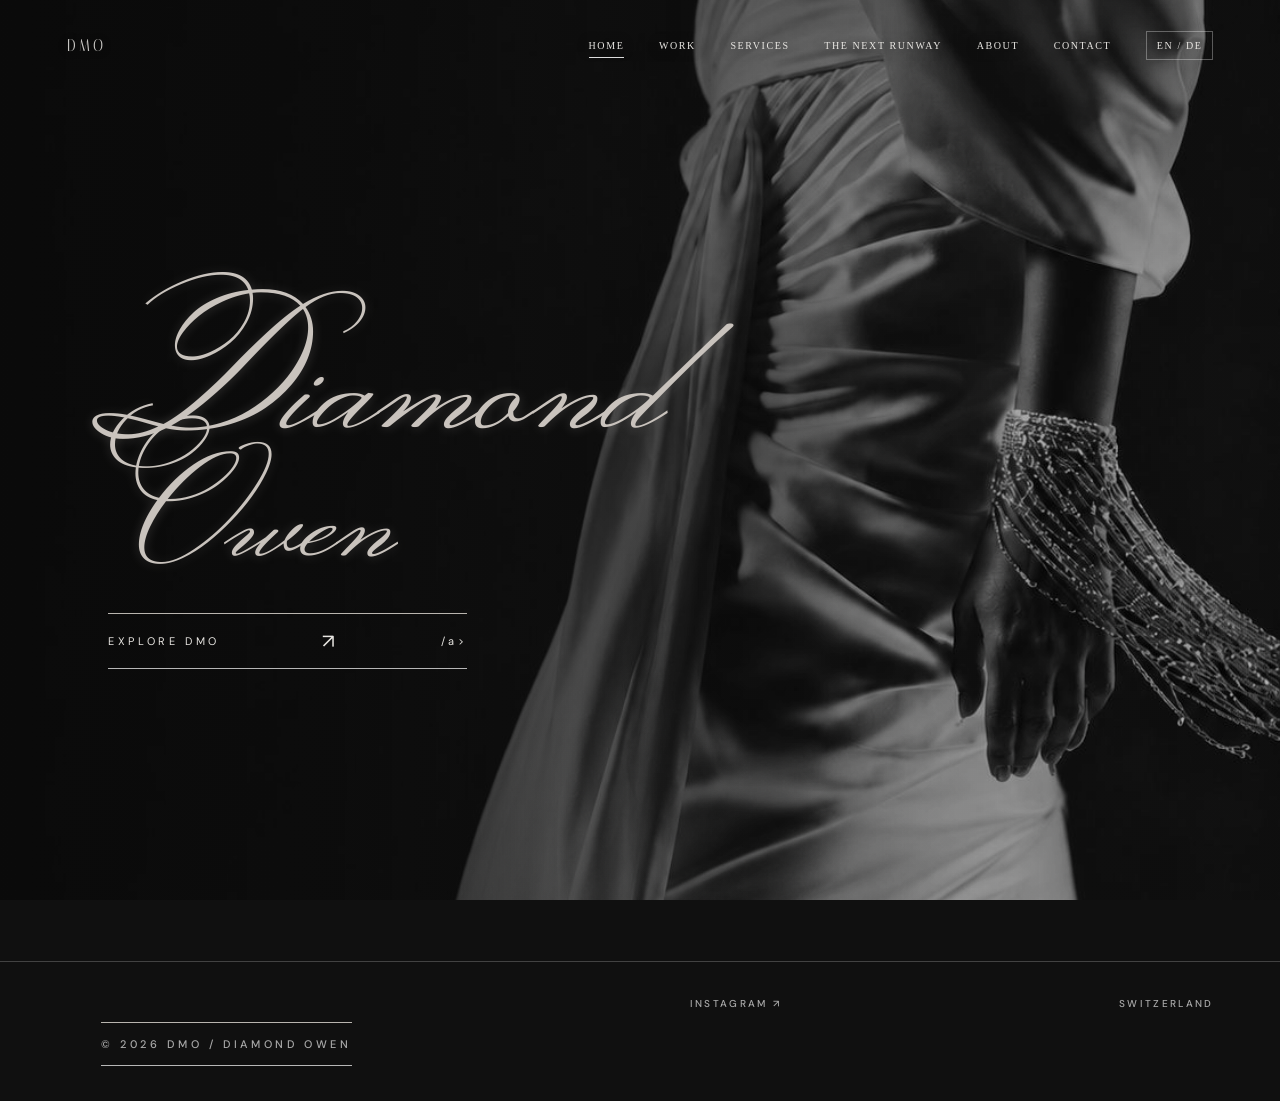
==== commit 9af88793: "Update index.html" ====
--- a/index.html
+++ b/index.html
@@ -3,6 +3,6 @@
   <div class="maison-image" role="img" aria-label="Black and white draped garment with silver chain bracelet"></div>
   <div class="maison-shade"></div>
   
-  <div class="maison-title wipe"><h1 class="type-statement burgues-title"><span class="signature-line">Diamond</span><span class="signature-line signature-owen">Owen</span></h1><a class="maison-enter" href="work.html"><span data-en="EXPLORE DMO" data-de="DMO ENTDECKEN">EXPLORE DMO</span><span class="maison-enter-icon" aria-hidden="true">&#8599;/span></a></div>
+  <div class="maison-title wipe"><h1 class="type-statement burgues-title"><span class="signature-line">Diamond</span><span class="signature-line signature-owen">Owen</span></h1><a class="maison-enter" href="work.html"><span data-en="EXPLORE DMO" data-de="DMO ENTDECKEN">EXPLORE DMO</span><span class="maison-enter-icon" aria-hidden="true">&#8599;</span>/a></div>
 </section>
 </main><footer class="footer"><span>© 2026 DMO / DIAMOND OWEN</span><a href="https://www.instagram.com/diamondowen.official/" target="_blank" rel="noopener">INSTAGRAM ↗</a><span>SWITZERLAND</span></footer><script src="script.js" defer></script></body></html>
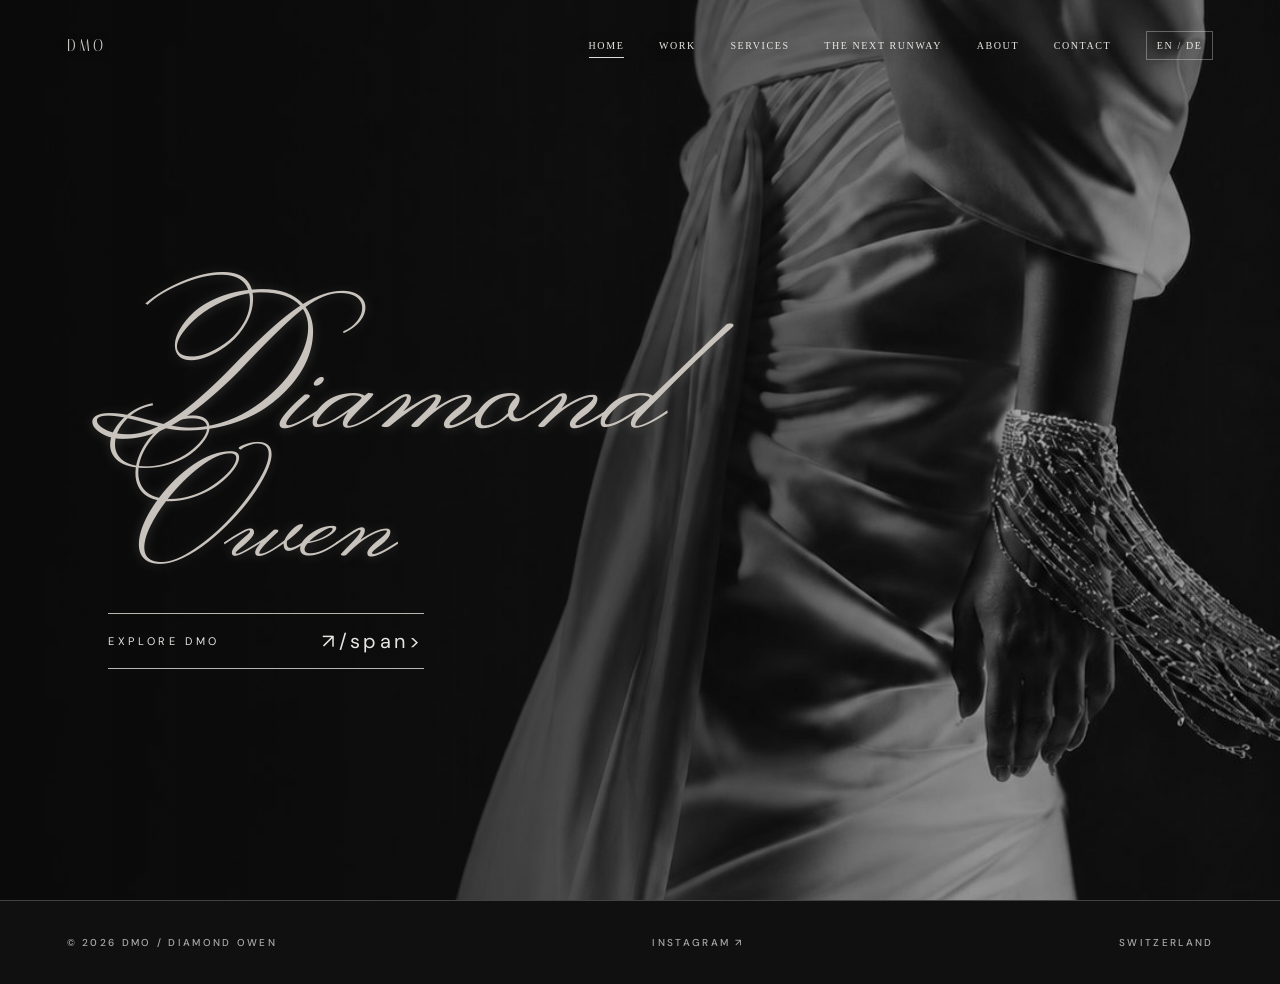
==== commit a041e3c3: "Update index.html" ====
--- a/index.html
+++ b/index.html
@@ -3,6 +3,6 @@
   <div class="maison-image" role="img" aria-label="Black and white draped garment with silver chain bracelet"></div>
   <div class="maison-shade"></div>
   
-  <div class="maison-title wipe"><h1 class="type-statement burgues-title"><span class="signature-line">Diamond</span><span class="signature-line signature-owen">Owen</span></h1><a class="maison-enter" href="work.html"><span data-en="EXPLORE DMO" data-de="DMO ENTDECKEN">EXPLORE DMO</span><span class="maison-enter-icon" aria-hidden="true">&#8599;</span>/a></div>
+  <div class="maison-title wipe"><h1 class="type-statement burgues-title"><span class="signature-line">Diamond</span><span class="signature-line signature-owen">Owen</span></h1><a class="maison-enter" href="work.html"><span data-en="EXPLORE DMO" data-de="DMO ENTDECKEN">EXPLORE DMO</span><span class="maison-enter-icon" aria-hidden="true">&#8599;&#65038;/span></a></div>
 </section>
 </main><footer class="footer"><span>© 2026 DMO / DIAMOND OWEN</span><a href="https://www.instagram.com/diamondowen.official/" target="_blank" rel="noopener">INSTAGRAM ↗</a><span>SWITZERLAND</span></footer><script src="script.js" defer></script></body></html>
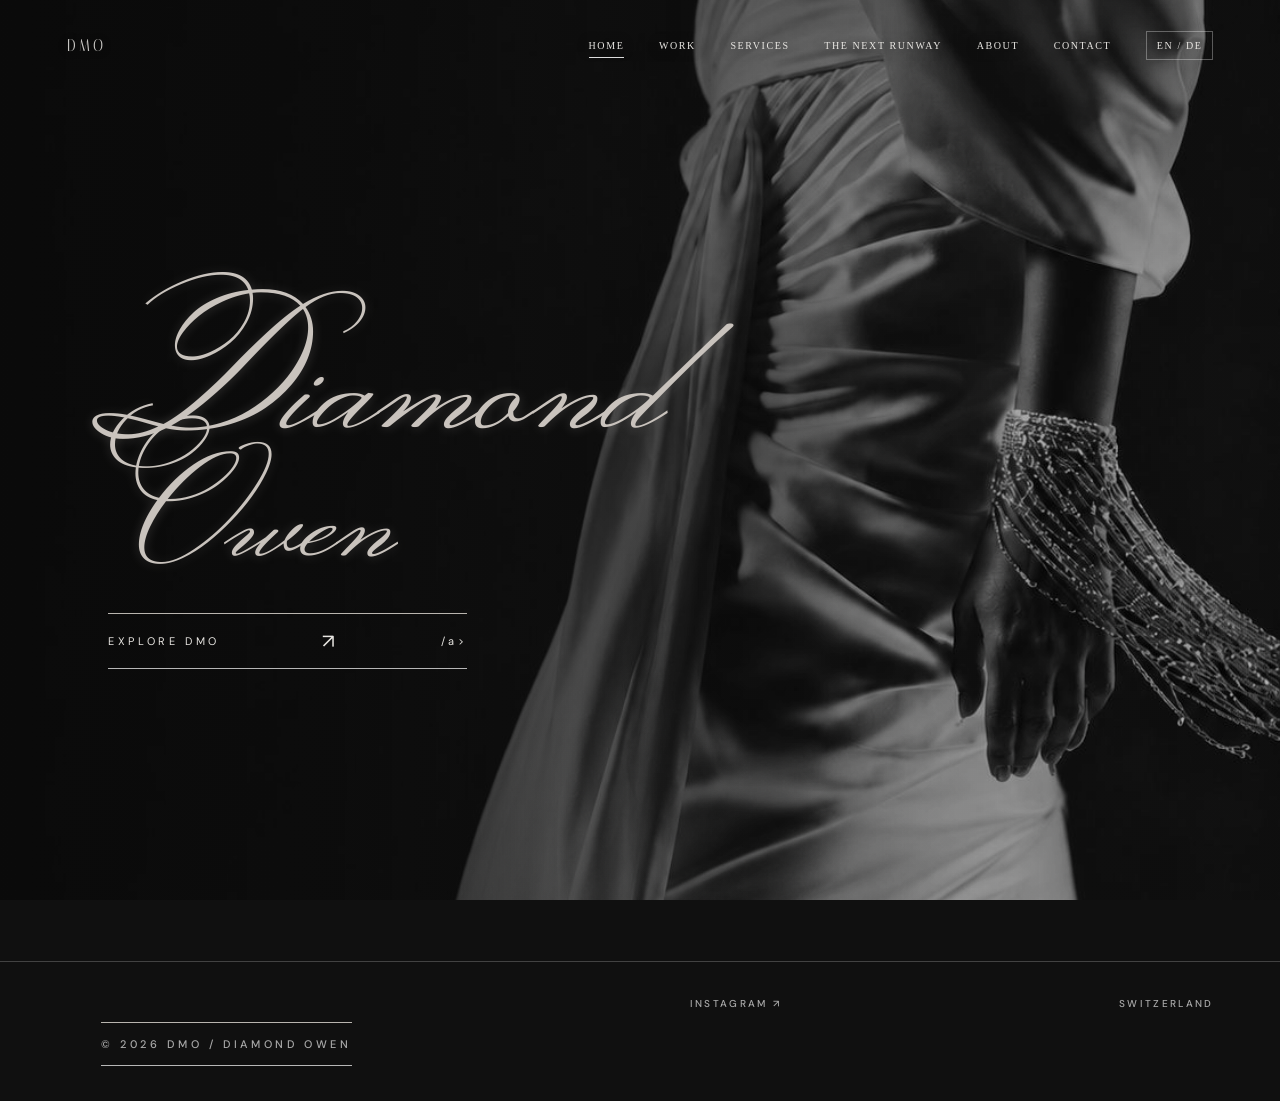
==== commit 16143c1c: "Update index.html" ====
--- a/index.html
+++ b/index.html
@@ -3,6 +3,6 @@
   <div class="maison-image" role="img" aria-label="Black and white draped garment with silver chain bracelet"></div>
   <div class="maison-shade"></div>
   
-  <div class="maison-title wipe"><h1 class="type-statement burgues-title"><span class="signature-line">Diamond</span><span class="signature-line signature-owen">Owen</span></h1><a class="maison-enter" href="work.html"><span data-en="EXPLORE DMO" data-de="DMO ENTDECKEN">EXPLORE DMO</span><span class="maison-enter-icon" aria-hidden="true">&#8599;&#65038;/span></a></div>
+  <div class="maison-title wipe"><h1 class="type-statement burgues-title"><span class="signature-line">Diamond</span><span class="signature-line signature-owen">Owen</span></h1><a class="maison-enter" href="work.html"><span data-en="EXPLORE DMO" data-de="DMO ENTDECKEN">EXPLORE DMO</span><span class="maison-enter-icon" aria-hidden="true">&#8599;&#65038;</span>/a></div>
 </section>
 </main><footer class="footer"><span>© 2026 DMO / DIAMOND OWEN</span><a href="https://www.instagram.com/diamondowen.official/" target="_blank" rel="noopener">INSTAGRAM ↗</a><span>SWITZERLAND</span></footer><script src="script.js" defer></script></body></html>
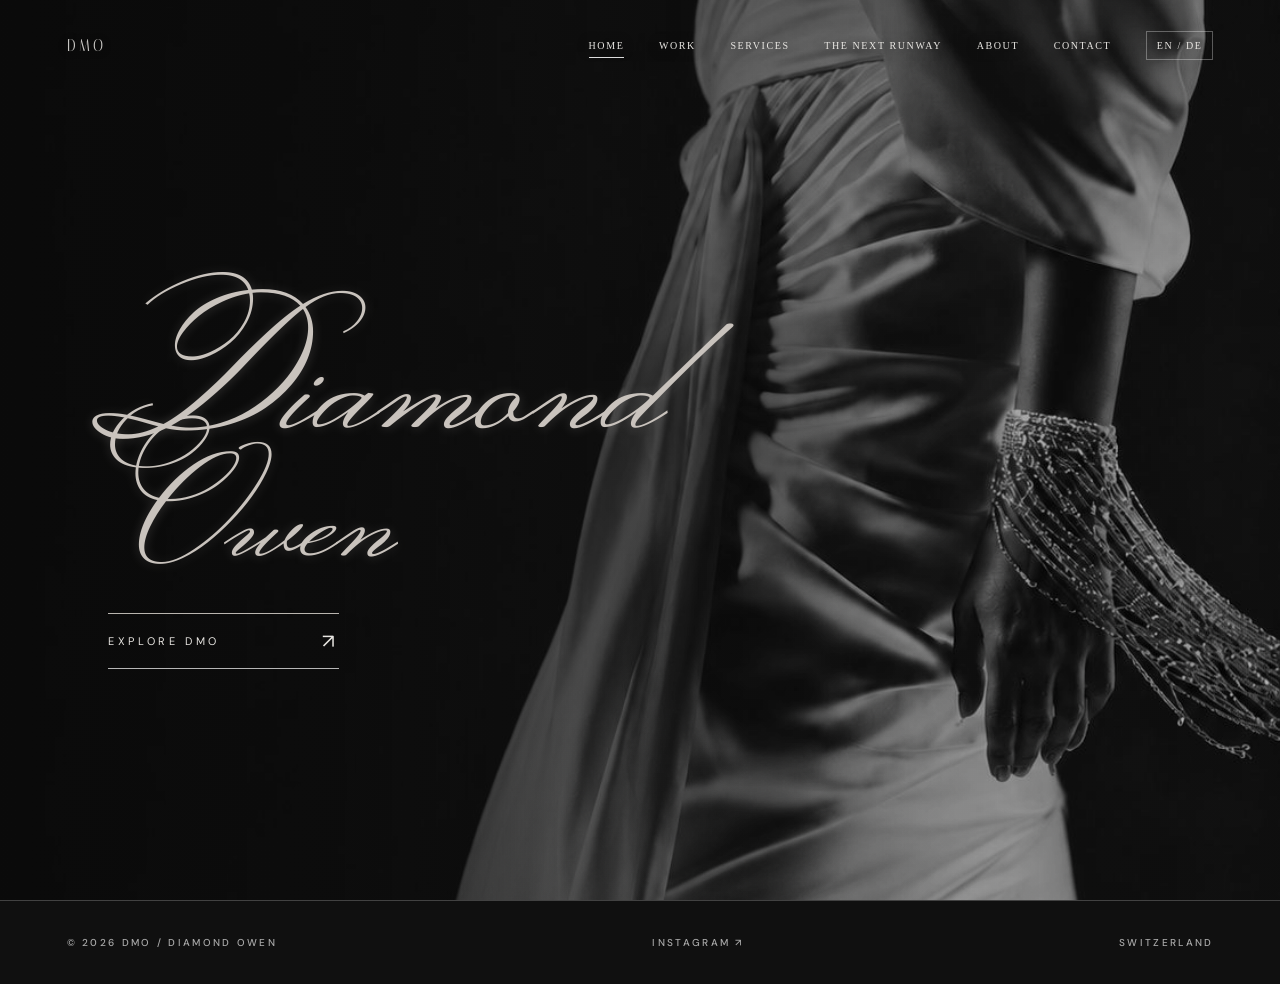
==== commit 2dc668cc: "Update index.html" ====
--- a/index.html
+++ b/index.html
@@ -3,6 +3,5 @@
   <div class="maison-image" role="img" aria-label="Black and white draped garment with silver chain bracelet"></div>
   <div class="maison-shade"></div>
   
-  <div class="maison-title wipe"><h1 class="type-statement burgues-title"><span class="signature-line">Diamond</span><span class="signature-line signature-owen">Owen</span></h1><a class="maison-enter" href="work.html"><span data-en="EXPLORE DMO" data-de="DMO ENTDECKEN">EXPLORE DMO</span><span class="maison-enter-icon" aria-hidden="true">&#8599;&#65038;</span>/a></div>
-</section>
+  <div class="maison-title wipe"><h1 class="type-statement burgues-title"><span class="signature-line">Diamond</span><span class="signature-line signature-owen">Owen</span></h1><a class="maison-enter" href="work.html"><span data-en="EXPLORE DMO" data-de="DMO ENTDECKEN">EXPLORE DMO</span><span class="maison-enter-icon" aria-hidden="true">&#8599;</span></a></div></section>
 </main><footer class="footer"><span>© 2026 DMO / DIAMOND OWEN</span><a href="https://www.instagram.com/diamondowen.official/" target="_blank" rel="noopener">INSTAGRAM ↗</a><span>SWITZERLAND</span></footer><script src="script.js" defer></script></body></html>
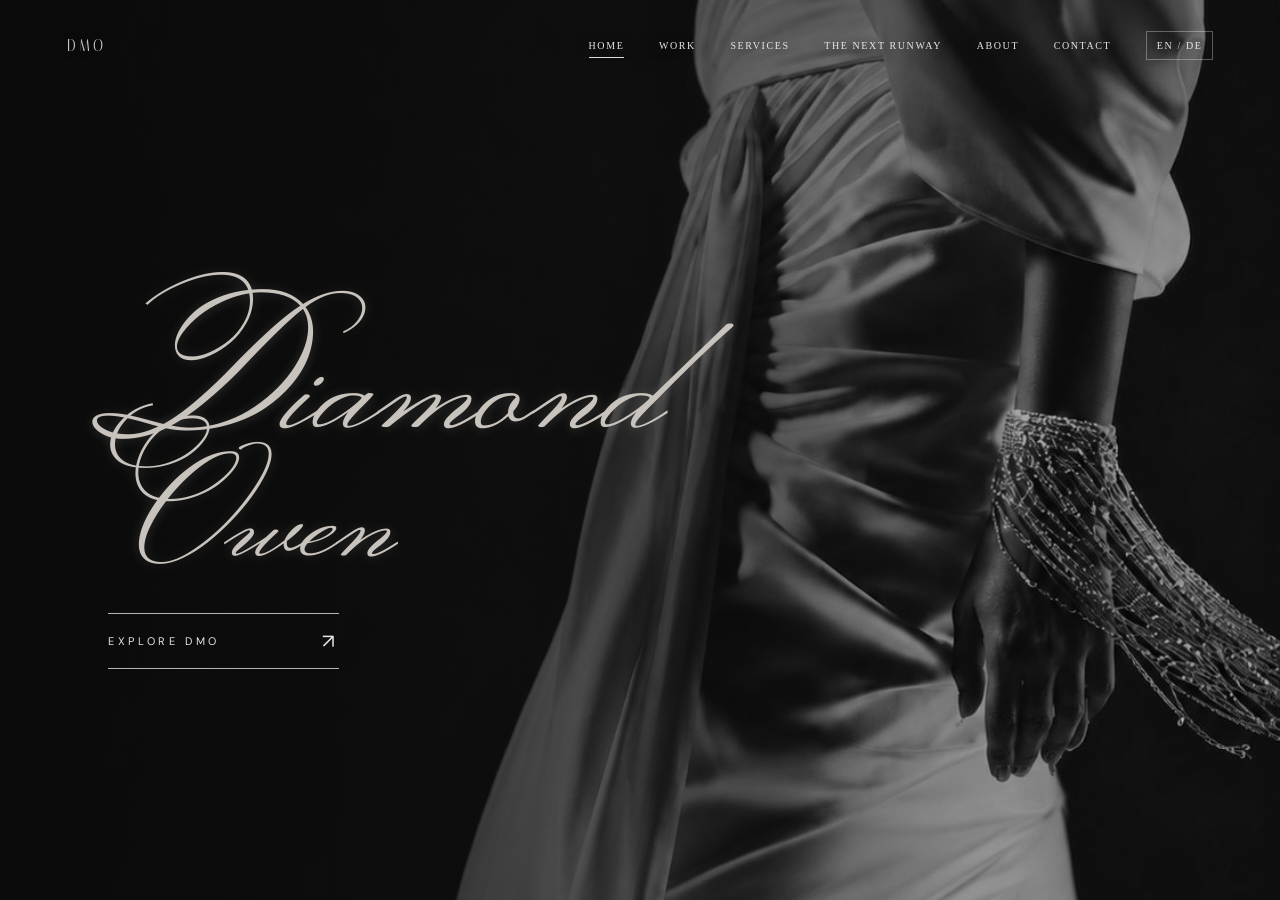
==== commit c0b2c791: "Update index.html" ====
--- a/index.html
+++ b/index.html
@@ -3,5 +3,4 @@
   <div class="maison-image" role="img" aria-label="Black and white draped garment with silver chain bracelet"></div>
   <div class="maison-shade"></div>
   
-  <div class="maison-title wipe"><h1 class="type-statement burgues-title"><span class="signature-line">Diamond</span><span class="signature-line signature-owen">Owen</span></h1><a class="maison-enter" href="work.html"><span data-en="EXPLORE DMO" data-de="DMO ENTDECKEN">EXPLORE DMO</span><span class="maison-enter-icon" aria-hidden="true">&#8599;</span></a></div></section>
-</main><footer class="footer"><span>© 2026 DMO / DIAMOND OWEN</span><a href="https://www.instagram.com/diamondowen.official/" target="_blank" rel="noopener">INSTAGRAM ↗</a><span>SWITZERLAND</span></footer><script src="script.js" defer></script></body></html>
+  <div class="maison-title wipe"><h1 class="type-statement burgues-title"><span class="signature-line">Diamond</span><span class="signature-line signature-owen">Owen</span></h1><a class="maison-enter" href="work.html"><span data-en="EXPLORE DMO" data-de="DMO ENTDECKEN">EXPLORE DMO</span><span class="maison-enter-icon" aria-hidden="true">&nearr;</span></a></div>
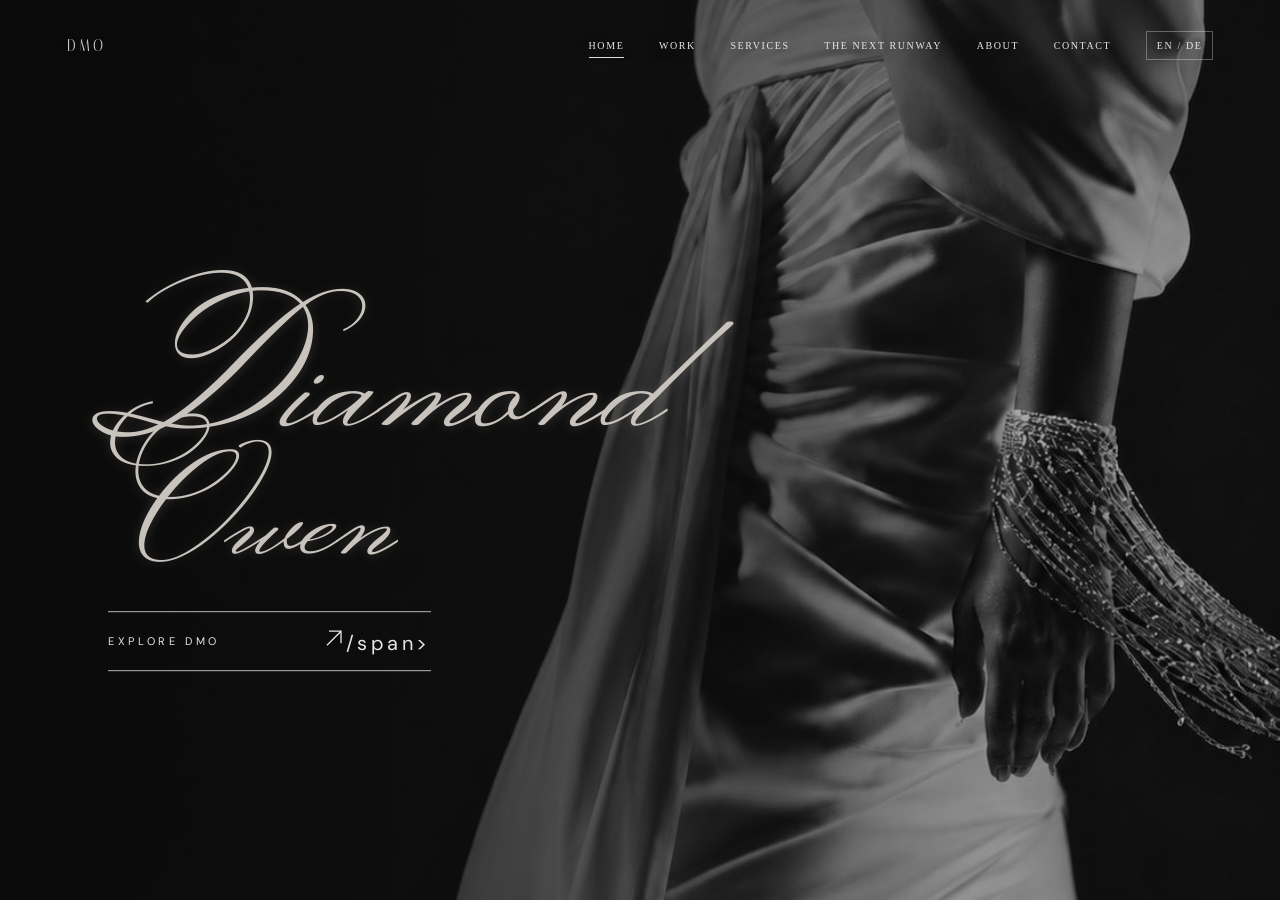
==== commit b02f1e7a: "Update index.html" ====
--- a/index.html
+++ b/index.html
@@ -3,4 +3,4 @@
   <div class="maison-image" role="img" aria-label="Black and white draped garment with silver chain bracelet"></div>
   <div class="maison-shade"></div>
   
-  <div class="maison-title wipe"><h1 class="type-statement burgues-title"><span class="signature-line">Diamond</span><span class="signature-line signature-owen">Owen</span></h1><a class="maison-enter" href="work.html"><span data-en="EXPLORE DMO" data-de="DMO ENTDECKEN">EXPLORE DMO</span><span class="maison-enter-icon" aria-hidden="true">&nearr;</span></a></div>
+  <div class="maison-title wipe"><h1 class="type-statement burgues-title"><span class="signature-line">Diamond</span><span class="signature-line signature-owen">Owen</span></h1><a class="maison-enter" href="work.html"><span data-en="EXPLORE DMO" data-de="DMO ENTDECKEN">EXPLORE DMO</span><span class="maison-enter-icon" aria-hidden="true"><svg width="24" height="24" viewBox="0 0 24 24" fill="none"><path d="M5 19L19 5M7 5H19V17" stroke="currentColor" stroke-width="1.3"/></svg>/span></a></div>
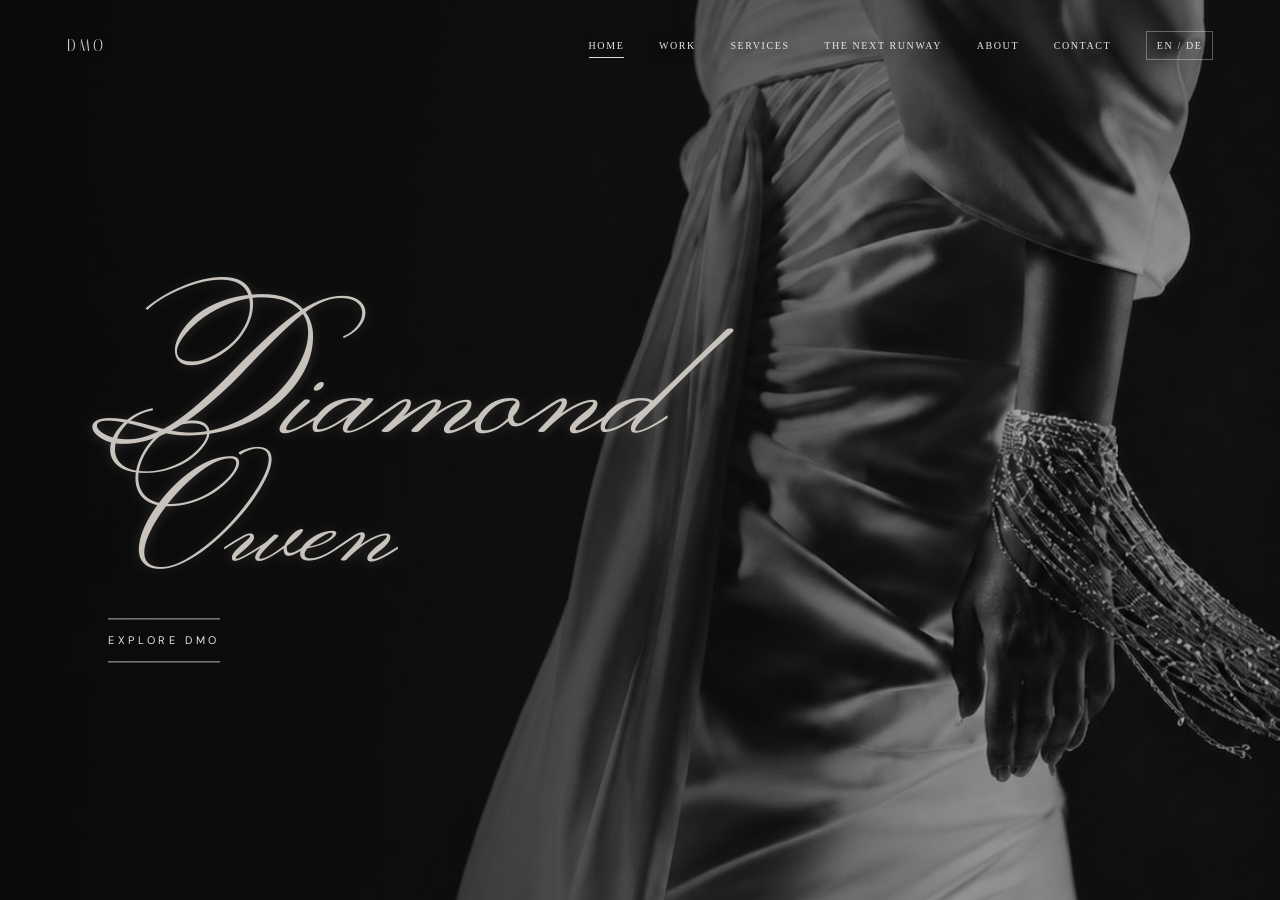
==== commit 5fd3d3d7: "Update index.html" ====
--- a/index.html
+++ b/index.html
@@ -3,4 +3,4 @@
   <div class="maison-image" role="img" aria-label="Black and white draped garment with silver chain bracelet"></div>
   <div class="maison-shade"></div>
   
-  <div class="maison-title wipe"><h1 class="type-statement burgues-title"><span class="signature-line">Diamond</span><span class="signature-line signature-owen">Owen</span></h1><a class="maison-enter" href="work.html"><span data-en="EXPLORE DMO" data-de="DMO ENTDECKEN">EXPLORE DMO</span><span class="maison-enter-icon" aria-hidden="true"><svg width="24" height="24" viewBox="0 0 24 24" fill="none"><path d="M5 19L19 5M7 5H19V17" stroke="currentColor" stroke-width="1.3"/></svg>/span></a></div>
+  <div class="maison-title wipe"><h1 class="type-statement burgues-title"><span class="signature-line">Diamond</span><span class="signature-line signature-owen">Owen</span></h1><a class="maison-enter" href="work.html"><span data-en="EXPLORE DMO" data-de="DMO ENTDECKEN">EXPLORE DMO</span></a></div>
